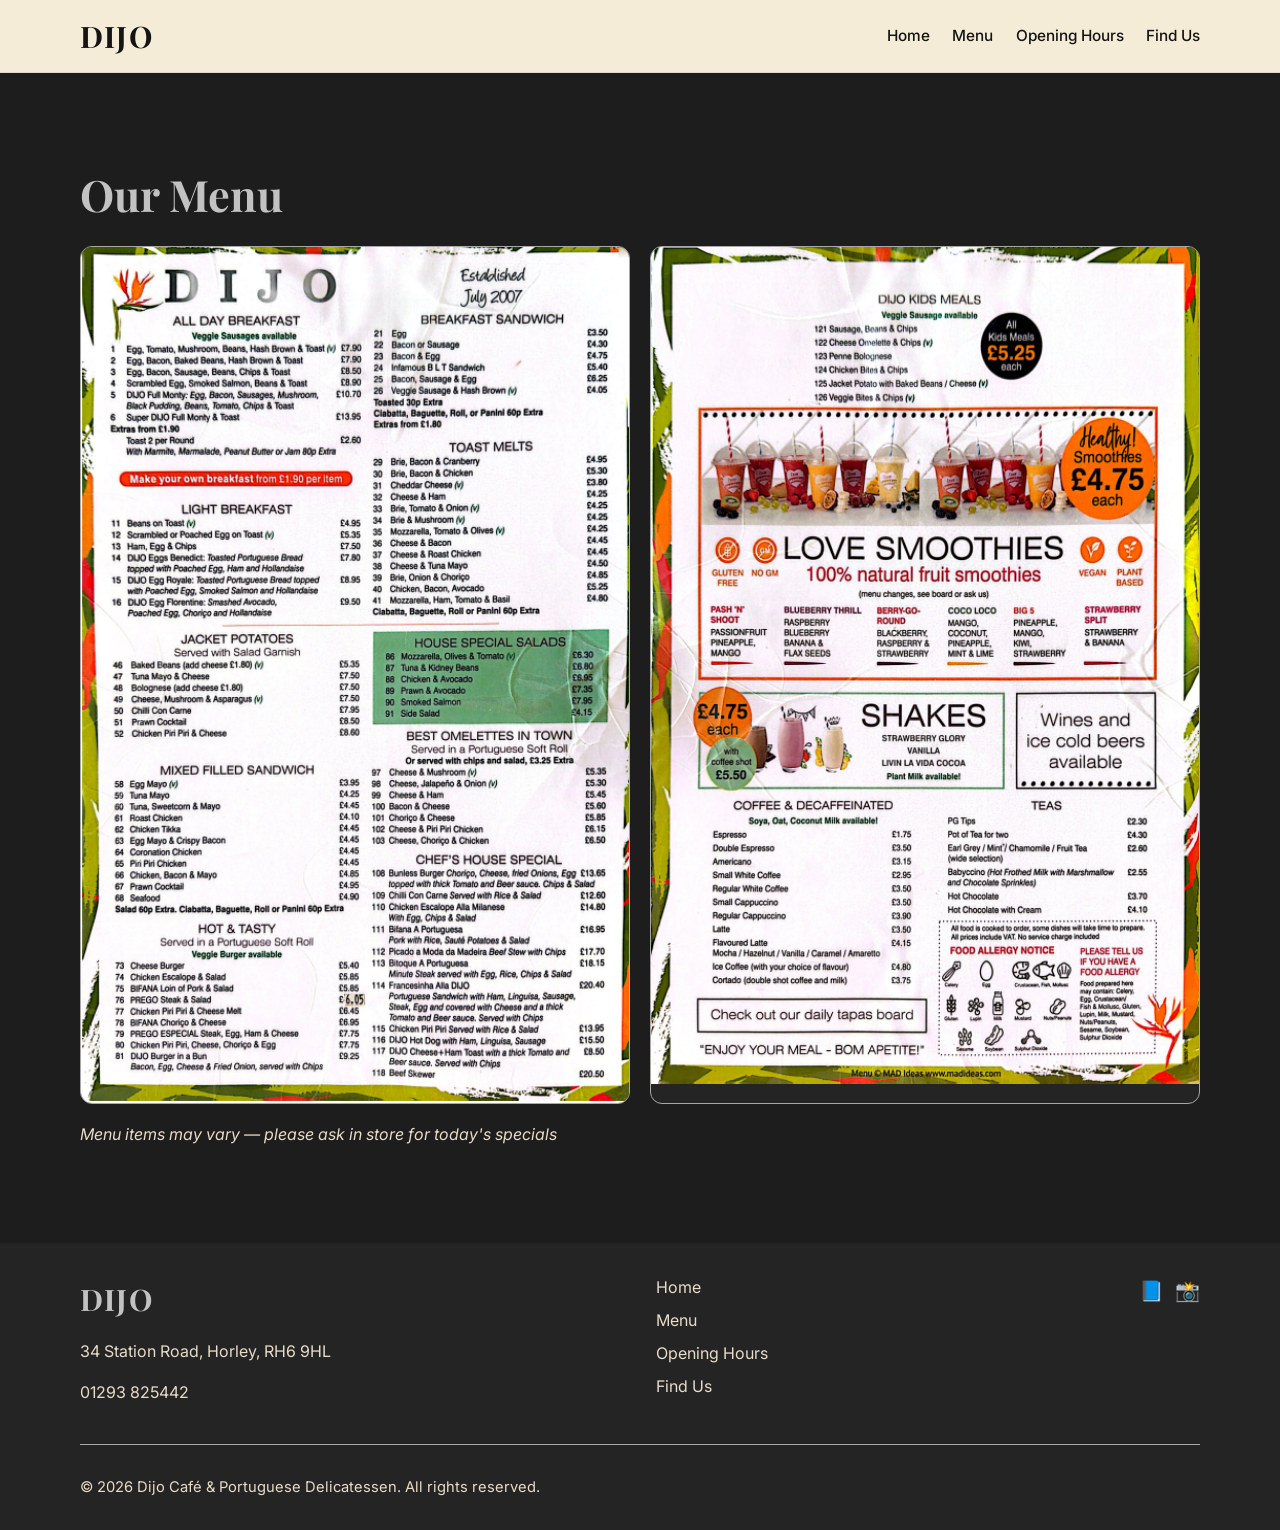
==== dijo/menu/index.html @ 08711d87 "Add files via upload" ====
<!doctype html>
<html lang="en">
  <head>
    <meta charset="UTF-8" />
    <meta name="viewport" content="width=device-width, initial-scale=1.0" />
    <title>Menu | DIJO Portuguese Cafe & Delicatessen</title>
    <meta name="description" content="View the full DIJO menu — breakfast, lunch, Portuguese specialities and more in Horley, Surrey." />
    <link rel="icon" href="../favicon.svg" type="image/svg+xml" />
    <link rel="preconnect" href="https://fonts.googleapis.com" />
    <link rel="preconnect" href="https://fonts.gstatic.com" crossorigin />
    <link href="https://fonts.googleapis.com/css2?family=Inter:wght@400;500;600;700&family=Playfair+Display:wght@600;700&display=swap" rel="stylesheet" />
    <link rel="stylesheet" href="../styles.css" />
  </head>
  <body>
    <header class="site-header">
      <nav class="navbar container" aria-label="Main navigation">
        <a href="../index.html" class="logo">DIJO</a>
        <button class="nav-toggle" aria-expanded="false" aria-controls="nav-menu" aria-label="Toggle navigation">
          <span></span><span></span><span></span>
        </button>
        <ul class="nav-links" id="nav-menu">
          <li><a href="../index.html">Home</a></li>
          <li><a href="./index.html" aria-current="page">Menu</a></li>
          <li><a href="../index.html#hours">Opening Hours</a></li>
          <li><a href="../index.html#find-us">Find Us</a></li>
        </ul>
      </nav>
    </header>

    <main>
      <section class="section menu-section fade-in-section" id="menu" aria-labelledby="menu-title">
        <div class="container">
          <h2 id="menu-title">Our Menu</h2>
          <div class="menu-scan-grid">
            <figure class="menu-scan">
              <img src="../images/menu1.png" alt="DIJO menu page 1" />
            </figure>
            <figure class="menu-scan">
              <img src="../images/menu2.png" alt="DIJO menu page 2" />
            </figure>
          </div>
          <p class="menu-note">Menu items may vary — please ask in store for today's specials</p>
        </div>
      </section>
    </main>

    <footer class="site-footer">
      <div class="container footer-grid">
        <div class="footer-brand">
          <a href="../index.html" class="logo">DIJO</a>
          <p>34 Station Road, Horley, RH6 9HL</p>
          <p>01293 825442</p>
        </div>
        <ul class="footer-links">
          <li><a href="../index.html">Home</a></li>
          <li><a href="./index.html" aria-current="page">Menu</a></li>
          <li><a href="../index.html#hours">Opening Hours</a></li>
          <li><a href="../index.html#find-us">Find Us</a></li>
        </ul>
        <div class="footer-socials">
          <a href="https://facebook.com/dijocafe" target="_blank" rel="noopener noreferrer" aria-label="Facebook">📘</a>
          <a href="https://instagram.com/dijocafe" target="_blank" rel="noopener noreferrer" aria-label="Instagram">📸</a>
        </div>
      </div>
      <div class="footer-bottom container">
        <p>© 2026 Dijo Café &amp; Portuguese Delicatessen. All rights reserved.</p>
      </div>
    </footer>

    <script src="../script.js"></script>
  </body>
</html>
---- dijo/styles.css ----
:root {
  --primary: #8b6040;
  --secondary: #242424;
  --accent: #f5f0e8;
  --background: #181818;
  --text: #e8dcc8;
  --heading: #c2c2c2;
  --border: #a8a8a8;
  --card: #242424;
  --button-text: #f5f0e8;
  --max-width: 1120px;
}

*,
*::before,
*::after {
  box-sizing: border-box;
}

html {
  scroll-behavior: smooth;
}

body {
  margin: 0;
  font-family: "Inter", sans-serif;
  color: var(--text);
  background: var(--background);
  line-height: 1.6;
}

h1,
h2,
h3 {
  margin-top: 0;
  color: var(--heading);
  font-family: "Playfair Display", serif;
  line-height: 1.2;
}

a {
  color: inherit;
  text-decoration: none;
}

.container {
  width: min(100% - 2.5rem, var(--max-width));
  margin-inline: auto;
}

.site-header {
  position: sticky;
  top: 0;
  z-index: 40;
  background: #f5ecd7;
  border-bottom: 1px solid rgba(20, 20, 20, 0.08);
}

.navbar {
  min-height: 4.5rem;
  display: flex;
  align-items: center;
  justify-content: space-between;
  gap: 1rem;
}

.logo {
  font-family: "Playfair Display", serif;
  font-size: 1.85rem;
  font-weight: 700;
  letter-spacing: 0.04em;
  color: #141414;
}

.nav-links {
  display: flex;
  list-style: none;
  gap: 1.4rem;
  margin: 0;
  padding: 0;
}

.nav-links a {
  font-weight: 500;
  font-size: 0.96rem;
  color: #141414;
  transition: color 0.2s ease;
}

.nav-links a:hover,
.nav-links a:focus-visible {
  color: var(--primary);
}

.nav-toggle {
  display: none;
  border: 0;
  background: transparent;
  flex-direction: column;
  gap: 0.24rem;
  padding: 0.2rem;
  cursor: pointer;
}

.nav-toggle span {
  width: 1.45rem;
  height: 0.13rem;
  background: #141414;
}

.hero {
  position: relative;
  overflow: hidden;
  padding: 0;
}

.hero-split {
  display: flex;
  flex-direction: column;
  min-height: calc(100vh - 4.5rem);
  min-height: calc(100dvh - 4.5rem);
}

.hero-panel--media {
  order: -1;
  flex: 1 1 42%;
  min-height: 280px;
  background: #f0e8d8;
  overflow: hidden;
}

.hero-image {
  width: 100%;
  height: 100%;
  min-height: inherit;
  object-fit: cover;
  object-position: center;
  display: block;
  image-rendering: auto;
}

.hero-image-placeholder {
  display: flex;
  align-items: center;
  justify-content: center;
  width: 100%;
  height: 100%;
  min-height: inherit;
  background: #e8dcc8;
  color: #8b6040;
  font-weight: 600;
  font-size: clamp(0.95rem, 2vw, 1.1rem);
  text-align: center;
  padding: 2rem;
}

.hero-panel--content {
  flex: 1 1 58%;
  display: flex;
  align-items: center;
  background: #1c1c1c;
  position: relative;
  z-index: 2;
  padding: 3rem clamp(1.25rem, 4vw, 4rem);
}

.hero-content {
  position: relative;
  z-index: 1;
  color: #f0e8d8;
  max-width: 640px;
}

.kicker {
  margin: 0 0 0.8rem;
  text-transform: uppercase;
  letter-spacing: 0.12em;
  font-size: 0.78rem;
  font-weight: 600;
  color: #c2c2c2;
}

.hero h1 {
  color: #f0e8d8;
  font-size: clamp(2rem, 4.3vw, 3.7rem);
  margin-bottom: 1rem;
}

.hero-subheading {
  color: #f0e8d8;
  font-size: clamp(1rem, 2vw, 1.2rem);
  max-width: 62ch;
  margin-bottom: 1.8rem;
}

.hero-actions {
  display: flex;
  gap: 0.9rem;
  flex-wrap: wrap;
}

.hero-panel--content .btn-secondary {
  color: #f0e8d8;
  border-color: rgba(240, 232, 216, 0.55);
}

@media (min-width: 900px) {
  .hero-split {
    flex-direction: row;
    align-items: stretch;
  }

  .hero-panel--media {
    order: 2;
    flex: 0 0 40%;
    min-height: auto;
  }

  .hero-panel--content {
    flex: 0 0 60%;
    clip-path: polygon(0 0, 100% 0, 88% 100%, 0 100%);
    padding: 4.5rem clamp(2rem, 5vw, 5rem);
    margin-right: -4%;
  }
}

.btn {
  display: inline-flex;
  align-items: center;
  justify-content: center;
  border-radius: 999px;
  font-weight: 600;
  padding: 0.72rem 1.35rem;
  border: 1px solid transparent;
  transition: transform 0.2s ease, box-shadow 0.2s ease, background-color 0.2s ease;
}

.btn:hover,
.btn:focus-visible {
  transform: translateY(-2px);
}

.btn-primary {
  background: var(--primary);
  color: var(--button-text);
  border-color: var(--primary);
}

.btn-secondary {
  background: transparent;
  color: var(--button-text);
  border-color: var(--border);
}

.section {
  padding: 5rem 0;
}

.section h2 {
  font-size: clamp(1.7rem, 3.5vw, 2.7rem);
  margin-bottom: 1.6rem;
}

.highlights {
  background: linear-gradient(180deg, #202020, var(--background));
}

.features-grid {
  display: grid;
  grid-template-columns: repeat(4, minmax(0, 1fr));
  gap: 1.2rem;
}

.feature-card {
  background: var(--card);
  border: 1px solid var(--border);
  border-radius: 14px;
  padding: 1.2rem;
  box-shadow: 0 8px 24px rgba(0, 0, 0, 0.05);
}

.feature-icon {
  font-size: 1.3rem;
}

.feature-card h3 {
  margin: 0.6rem 0 0.5rem;
  font-size: 1.18rem;
}

.menu-section {
  background: #1d1d1d;
  padding-top: 6rem;
}

.menu-grid {
  display: grid;
  grid-template-columns: repeat(2, minmax(0, 1fr));
  gap: 1rem;
}

.menu-scan-grid {
  display: grid;
  grid-template-columns: repeat(2, minmax(0, 1fr));
  gap: 1.2rem;
}

.menu-scan {
  margin: 0;
  border-radius: 12px;
  overflow: hidden;
  border: 1px solid var(--border);
  background: var(--card);
}

.menu-scan img {
  width: 100%;
  height: auto;
  display: block;
}

.menu-scan-placeholder {
  display: flex;
  align-items: center;
  justify-content: center;
  min-height: 420px;
  padding: 2rem;
  text-align: center;
  background: #e8dcc8;
  color: #8b6040;
  font-weight: 600;
  font-size: clamp(0.95rem, 2vw, 1.1rem);
}

.menu-card {
  background: var(--card);
  border-radius: 12px;
  border-left: 5px solid var(--primary);
  padding: 1rem 1rem 1rem 1.2rem;
  box-shadow: 0 6px 22px rgba(0, 0, 0, 0.04);
}

.menu-card h3 {
  margin-bottom: 0.35rem;
}

.menu-items {
  list-style: none;
  margin: 0;
  padding: 0;
}

.menu-item {
  display: grid;
  grid-template-columns: 2.2rem 1fr auto;
  gap: 0.35rem 0.75rem;
  padding: 0.5rem 0;
  border-bottom: 1px dashed rgba(168, 168, 168, 0.35);
  align-items: start;
}

.menu-item:last-child {
  border-bottom: 0;
}

.menu-item--no-num {
  grid-template-columns: 1fr auto;
}

.menu-num {
  font-weight: 600;
  color: var(--heading);
}

.menu-name {
  min-width: 0;
}

.menu-price {
  font-weight: 600;
  color: var(--heading);
  white-space: nowrap;
  text-align: right;
}

.veg-label {
  display: inline-block;
  font-size: 0.62rem;
  font-weight: 700;
  color: #1f4d1f;
  background: #b8ddb8;
  border-radius: 3px;
  padding: 0.1rem 0.32rem;
  margin-left: 0.25rem;
  vertical-align: middle;
  line-height: 1.3;
}

.menu-extra {
  margin: 0.7rem 0 0;
  font-size: 0.9rem;
  font-style: italic;
  color: var(--text);
}

.menu-subtitle {
  margin-top: 0;
  margin-bottom: 0.6rem;
  font-size: 0.92rem;
  color: var(--text);
}

.menu-note {
  margin-top: 1.1rem;
  font-style: italic;
  color: var(--text);
}

.gallery-section {
  background: #181818;
}

.gallery-section h2 {
  color: #c2c2c2;
}

.gallery-grid {
  display: grid;
  grid-template-columns: repeat(3, minmax(0, 1fr));
  gap: 1rem;
}

.gallery-item {
  margin: 0;
  overflow: hidden;
  border-radius: 12px;
  border: 1px solid var(--border);
  aspect-ratio: 3 / 2;
}

.gallery-item img {
  width: 100%;
  height: 100%;
  object-fit: cover;
  display: block;
  transition: transform 0.45s ease;
}

.gallery-item:hover img,
.gallery-item:focus-within img {
  transform: scale(1.08);
}

.gallery-note {
  margin-top: 1.2rem;
  text-align: center;
  color: var(--text);
}

.gallery-note a {
  color: var(--heading);
  font-weight: 600;
}

.reviews-section {
  background: #1c1c1c;
}

.reviews-track {
  display: flex;
  gap: 1rem;
  overflow-x: auto;
  scroll-snap-type: x mandatory;
  padding-bottom: 0.5rem;
  scrollbar-width: thin;
  scrollbar-color: var(--border) transparent;
}

.review-card {
  flex: 0 0 min(85vw, 320px);
  scroll-snap-align: start;
  background: #242424;
  border: 1px solid var(--border);
  border-radius: 12px;
  padding: 1.2rem;
  color: var(--text);
  display: flex;
  flex-direction: column;
}

.review-stars {
  color: #d4a843;
  letter-spacing: 0.08em;
  font-size: 1rem;
  margin-bottom: 0.7rem;
}

.review-text {
  margin: 0 0 1rem;
  flex: 1;
  font-size: 0.96rem;
  line-height: 1.65;
}

.review-author {
  margin: 0 0 0.8rem;
  font-weight: 600;
  color: var(--heading);
  font-size: 0.9rem;
}

.review-badge {
  align-self: flex-start;
  font-size: 0.72rem;
  font-weight: 700;
  text-transform: uppercase;
  letter-spacing: 0.05em;
  border-radius: 999px;
  padding: 0.25rem 0.65rem;
  border: 1px solid var(--border);
}

.review-badge--google {
  color: #4285f4;
  background: rgba(66, 133, 244, 0.12);
}

.review-badge--tripadvisor {
  color: #00af87;
  background: rgba(0, 175, 135, 0.12);
}

.review-actions {
  display: flex;
  flex-wrap: wrap;
  gap: 0.75rem;
  margin-top: 1.4rem;
}

.badge-btn {
  display: inline-flex;
  align-items: center;
  justify-content: center;
  padding: 0.7rem 1.2rem;
  border-radius: 999px;
  border: 1px solid var(--border);
  background: #242424;
  color: var(--text);
  font-weight: 600;
  font-size: 0.92rem;
  transition: background-color 0.2s ease, color 0.2s ease, border-color 0.2s ease;
}

.badge-btn:hover,
.badge-btn:focus-visible {
  background: var(--primary);
  border-color: var(--primary);
  color: var(--button-text);
}

.decorative-divider {
  width: 120px;
  height: 10px;
  margin: 0.5rem 0 1.3rem;
  border-radius: 99px;
  background:
    repeating-linear-gradient(
      45deg,
      var(--primary) 0,
      var(--primary) 8px,
      var(--border) 8px,
      var(--border) 16px
    );
}

.hours-card {
  max-width: 720px;
  background: var(--card);
  border: 1px solid var(--border);
  border-radius: 14px;
  padding: 1rem;
}

.hours-card table {
  width: 100%;
  border-collapse: collapse;
}

.hours-card tr {
  border-bottom: 1px dashed var(--border);
}

.hours-card tr:last-child {
  border-bottom: 0;
}

.hours-card th,
.hours-card td {
  padding: 0.72rem;
  text-align: left;
}

.hours-card tr.today {
  background: rgba(139, 96, 64, 0.28);
}

.hours-card tr.today th,
.hours-card tr.today td {
  font-weight: 700;
  color: var(--heading);
}

.hours-note {
  margin: 0.9rem 0 0;
  font-size: 0.95rem;
}

.find-section {
  background: #1b1b1b;
}

.address {
  margin-top: -0.7rem;
  margin-bottom: 1.4rem;
  font-weight: 600;
}

.find-grid {
  display: grid;
  grid-template-columns: 1.5fr 1fr;
  gap: 1.1rem;
}

.map-wrap iframe {
  width: 100%;
  min-height: 350px;
  border: 0;
  border-radius: 12px;
}

.contact-points {
  list-style: none;
  margin: 0;
  padding: 0;
  display: grid;
  gap: 0.85rem;
  align-content: start;
}

.contact-points li {
  background: var(--card);
  border-radius: 10px;
  border: 1px solid var(--border);
  padding: 0.8rem;
}

.point-icon {
  margin-right: 0.4rem;
}

.contact-form {
  max-width: 680px;
  display: grid;
  gap: 0.65rem;
}

.contact-form label {
  font-weight: 600;
  color: var(--heading);
}

.contact-form input,
.contact-form textarea {
  width: 100%;
  border: 1px solid var(--border);
  border-radius: 8px;
  padding: 0.72rem;
  font: inherit;
  color: var(--text);
  background: var(--card);
}

.contact-form input:focus,
.contact-form textarea:focus {
  outline: 2px solid rgba(139, 96, 64, 0.45);
  border-color: var(--primary);
}

.social-note {
  margin-top: 1rem;
}

.social-note a {
  color: var(--primary);
  font-weight: 600;
}

.site-footer {
  background: var(--secondary);
  color: var(--text);
  padding-top: 2rem;
}

.site-footer .logo {
  color: var(--heading);
}

.footer-grid {
  display: grid;
  grid-template-columns: 1.2fr 1fr auto;
  gap: 1.1rem;
  align-items: start;
}

.footer-links {
  list-style: none;
  margin: 0;
  padding: 0;
  display: grid;
  gap: 0.45rem;
}

.footer-links a:hover,
.footer-links a:focus-visible {
  color: var(--heading);
}

.footer-socials {
  display: flex;
  gap: 0.7rem;
  font-size: 1.25rem;
}

.footer-bottom {
  border-top: 1px solid var(--border);
  margin-top: 1.4rem;
  padding: 1rem 0;
  font-size: 0.92rem;
}

.fade-in-section {
  opacity: 0;
  transform: translateY(18px);
  transition: opacity 0.7s ease, transform 0.7s ease;
}

.fade-in-section.is-visible {
  opacity: 1;
  transform: translateY(0);
}

@media (max-width: 980px) {
  .features-grid {
    grid-template-columns: repeat(2, minmax(0, 1fr));
  }

  .gallery-grid {
    grid-template-columns: repeat(2, minmax(0, 1fr));
  }

  .menu-grid,
  .menu-scan-grid {
    grid-template-columns: 1fr;
  }

  .find-grid {
    grid-template-columns: 1fr;
  }

  .footer-grid {
    grid-template-columns: 1fr 1fr;
  }

  .footer-socials {
    grid-column: span 2;
  }
}

@media (min-width: 981px) {
  .reviews-track {
    display: grid;
    grid-template-columns: repeat(3, minmax(0, 1fr));
    overflow-x: visible;
    scroll-snap-type: none;
  }

  .review-card {
    flex: initial;
  }
}

@media (max-width: 760px) {
  .navbar {
    position: relative;
  }

  .nav-toggle {
    display: flex;
  }

  .nav-links {
    position: absolute;
    right: 0;
    top: calc(100% + 0.5rem);
    background: #f5ecd7;
    border: 1px solid rgba(20, 20, 20, 0.12);
    border-radius: 10px;
    width: min(240px, 90vw);
    padding: 0.9rem;
    display: none;
    flex-direction: column;
    gap: 0.7rem;
    box-shadow: 0 12px 30px rgba(0, 0, 0, 0.1);
  }

  .nav-links.open {
    display: flex;
  }

  .section {
    padding: 4rem 0;
  }

  .features-grid {
    grid-template-columns: 1fr;
  }

  .gallery-grid {
    grid-template-columns: 1fr;
  }

  .footer-grid {
    grid-template-columns: 1fr;
  }

  .footer-socials {
    grid-column: auto;
  }
}
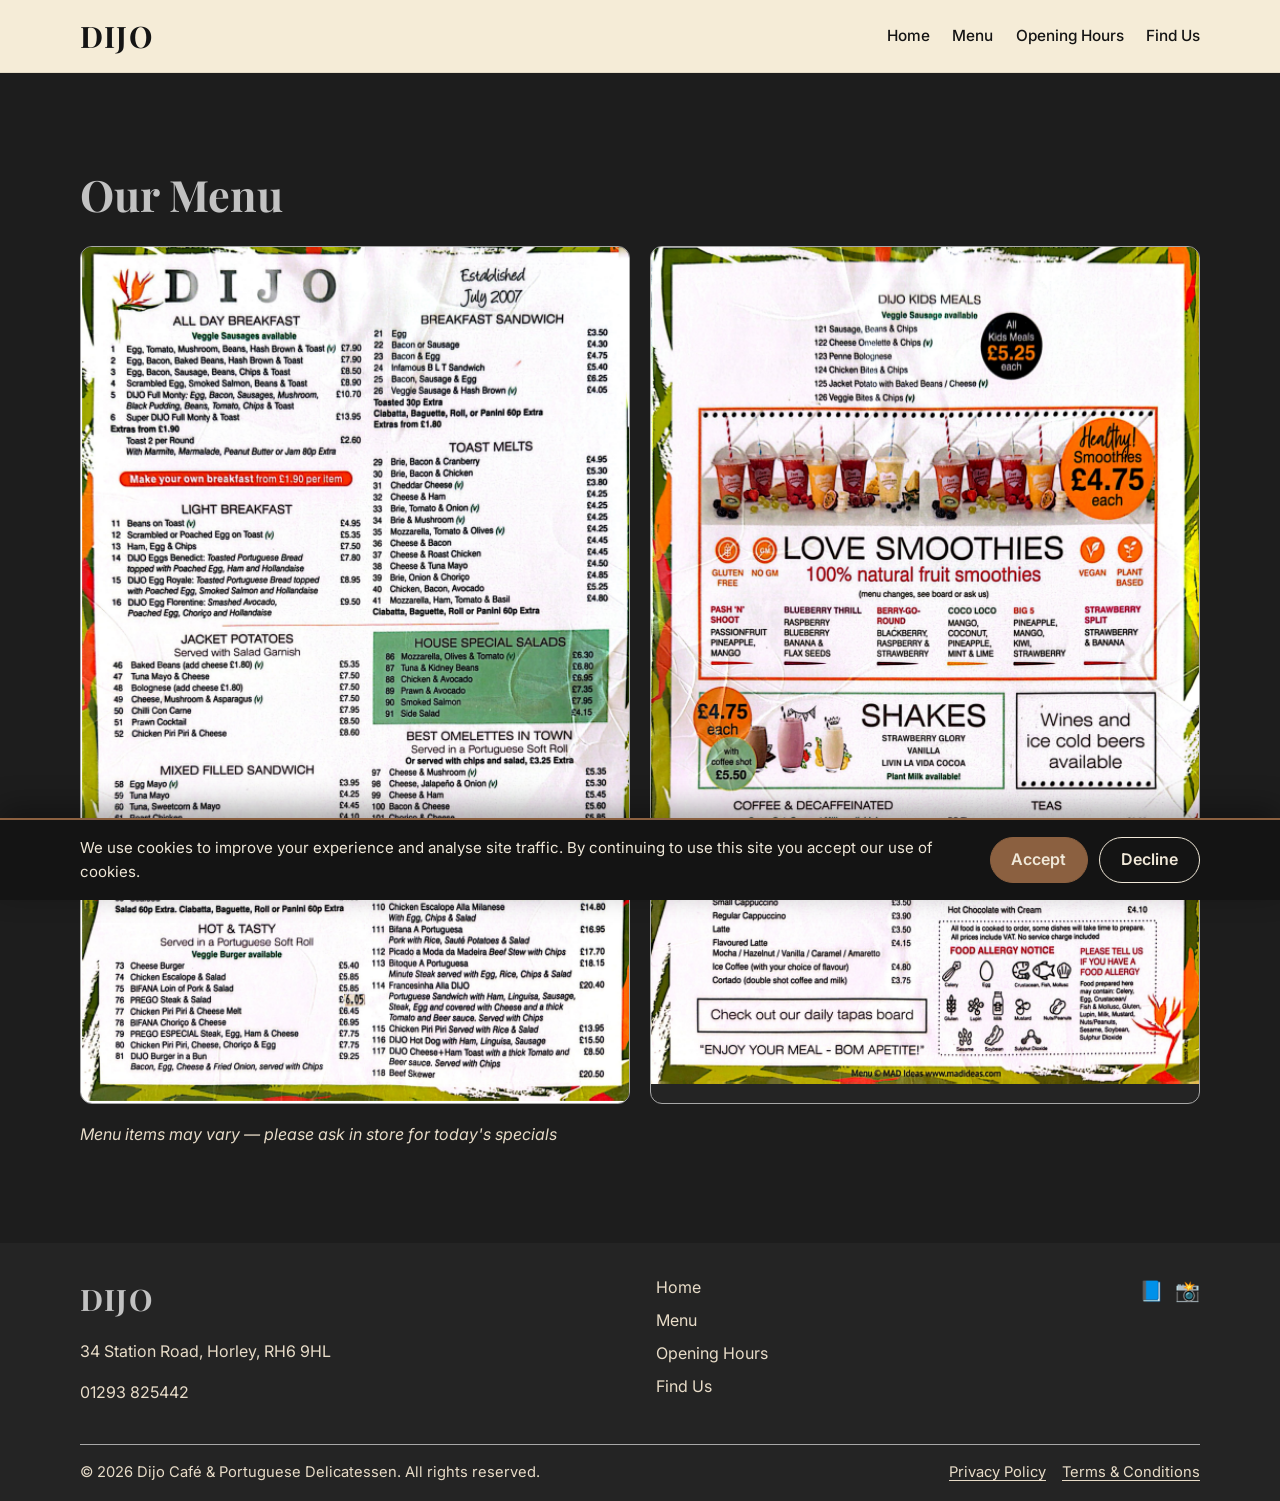
==== commit 87526f27: "Add privacy, terms and 404 pages, cookie consent with GA4, social meta tags, robots.txt and sitemap " ====
--- a/dijo/menu/index.html
+++ b/dijo/menu/index.html
@@ -3,8 +3,39 @@
   <head>
     <meta charset="UTF-8" />
     <meta name="viewport" content="width=device-width, initial-scale=1.0" />
+    <!-- Google Analytics -->
+    <script>
+      window.dataLayer = window.dataLayer || [];
+      function gtag(){dataLayer.push(arguments);}
+      function loadGoogleAnalytics() {
+        var measurementId = 'G-RVVZZP04G8';
+        if (window.gaLoaded) return;
+        window.gaLoaded = true;
+        var script = document.createElement('script');
+        script.async = true;
+        script.src = 'https://www.googletagmanager.com/gtag/js?id=' + measurementId;
+        document.head.appendChild(script);
+        gtag('js', new Date());
+        gtag('config', measurementId);
+      }
+      if (document.cookie.split('; ').indexOf('dijo_cookie_consent=accepted') !== -1) {
+        loadGoogleAnalytics();
+      }
+    </script>
     <title>Menu | DIJO Portuguese Cafe & Delicatessen</title>
     <meta name="description" content="View the full DIJO menu — breakfast, lunch, Portuguese specialities and more in Horley, Surrey." />
+    <meta property="og:site_name" content="DIJO Café &amp; Delicatessen" />
+    <meta property="og:title" content="Menu | DIJO Portuguese Café &amp; Delicatessen | Horley, Surrey" />
+    <meta property="og:description" content="View the full DIJO menu — breakfast, lunch, Portuguese specialities and more in Horley, Surrey." />
+    <meta property="og:image" content="https://dijocafe.co.uk/images/og-preview.png" />
+    <meta property="og:image:width" content="1200" />
+    <meta property="og:image:height" content="630" />
+    <meta property="og:type" content="website" />
+    <meta property="og:url" content="https://dijocafe.co.uk/menu/" />
+    <meta name="twitter:card" content="summary_large_image" />
+    <meta name="twitter:title" content="DIJO Café &amp; Delicatessen | Horley, Surrey" />
+    <meta name="twitter:description" content="Authentic Portuguese café and delicatessen in Horley, Surrey. Freshly made food, exceptional coffee and a warm welcome. Open 7 days a week." />
+    <meta name="twitter:image" content="https://dijocafe.co.uk/images/og-preview.png" />
     <link rel="icon" href="../favicon.svg" type="image/svg+xml" />
     <link rel="preconnect" href="https://fonts.googleapis.com" />
     <link rel="preconnect" href="https://fonts.gstatic.com" crossorigin />
@@ -64,6 +95,10 @@
       </div>
       <div class="footer-bottom container">
         <p>© 2026 Dijo Café &amp; Portuguese Delicatessen. All rights reserved.</p>
+        <ul class="footer-legal">
+          <li><a href="../privacy.html">Privacy Policy</a></li>
+          <li><a href="../terms.html">Terms &amp; Conditions</a></li>
+        </ul>
       </div>
     </footer>
 
--- a/dijo/styles.css
+++ b/dijo/styles.css
@@ -658,34 +658,6 @@
   margin-right: 0.4rem;
 }
 
-.contact-form {
-  max-width: 680px;
-  display: grid;
-  gap: 0.65rem;
-}
-
-.contact-form label {
-  font-weight: 600;
-  color: var(--heading);
-}
-
-.contact-form input,
-.contact-form textarea {
-  width: 100%;
-  border: 1px solid var(--border);
-  border-radius: 8px;
-  padding: 0.72rem;
-  font: inherit;
-  color: var(--text);
-  background: var(--card);
-}
-
-.contact-form input:focus,
-.contact-form textarea:focus {
-  outline: 2px solid rgba(139, 96, 64, 0.45);
-  border-color: var(--primary);
-}
-
 .social-note {
   margin-top: 1rem;
 }
@@ -736,6 +708,165 @@
   margin-top: 1.4rem;
   padding: 1rem 0;
   font-size: 0.92rem;
+  display: flex;
+  flex-wrap: wrap;
+  align-items: center;
+  justify-content: space-between;
+  gap: 0.5rem 1.2rem;
+}
+
+.footer-bottom p {
+  margin: 0;
+}
+
+.footer-legal {
+  list-style: none;
+  margin: 0;
+  padding: 0;
+  display: flex;
+  flex-wrap: wrap;
+  gap: 1rem;
+}
+
+.footer-legal a {
+  text-decoration: underline;
+  text-underline-offset: 0.2em;
+}
+
+.footer-legal a:hover,
+.footer-legal a:focus-visible {
+  color: var(--heading);
+}
+
+.legal-section {
+  background: #1b1b1b;
+  padding-top: 6rem;
+}
+
+.legal-content {
+  max-width: 760px;
+}
+
+.legal-updated {
+  margin-top: -0.8rem;
+  margin-bottom: 2rem;
+  font-size: 0.92rem;
+  font-style: italic;
+}
+
+.legal-content h3 {
+  margin: 2rem 0 0.6rem;
+  font-size: 1.3rem;
+}
+
+.legal-content ul {
+  padding-left: 1.2rem;
+}
+
+.legal-content li {
+  margin-bottom: 0.35rem;
+}
+
+.legal-content a {
+  color: var(--primary);
+  font-weight: 600;
+  text-decoration: underline;
+  text-underline-offset: 0.2em;
+}
+
+.legal-content a:hover,
+.legal-content a:focus-visible {
+  color: var(--heading);
+}
+
+.error-section {
+  background: #141414;
+  min-height: calc(100vh - 4.5rem);
+  min-height: calc(100dvh - 4.5rem);
+  display: flex;
+  align-items: center;
+  text-align: center;
+}
+
+.error-code {
+  margin: 0;
+  font-family: "Playfair Display", serif;
+  font-size: clamp(6rem, 22vw, 11rem);
+  font-weight: 700;
+  line-height: 1;
+  color: #8b6040;
+}
+
+.error-section h1 {
+  color: #f0e8d8;
+  font-size: clamp(1.8rem, 4vw, 2.6rem);
+  margin: 1rem 0 0.8rem;
+}
+
+.error-text {
+  color: #f0e8d8;
+  max-width: 48ch;
+  margin: 0 auto 2rem;
+}
+
+.error-section .hero-actions {
+  justify-content: center;
+}
+
+.cookie-banner {
+  position: fixed;
+  left: 0;
+  right: 0;
+  bottom: 0;
+  z-index: 100;
+  background: #141414;
+  color: #f0e8d8;
+  border-top: 2px solid #8b6040;
+  box-shadow: 0 -10px 30px rgba(0, 0, 0, 0.35);
+  padding: 1rem 0;
+}
+
+.cookie-banner[hidden] {
+  display: none;
+}
+
+.cookie-banner-inner {
+  display: flex;
+  flex-wrap: wrap;
+  align-items: center;
+  justify-content: space-between;
+  gap: 0.9rem 1.5rem;
+}
+
+.cookie-banner p {
+  margin: 0;
+  flex: 1 1 420px;
+  font-size: 0.94rem;
+}
+
+.cookie-actions {
+  display: flex;
+  gap: 0.7rem;
+  flex-wrap: wrap;
+}
+
+.cookie-actions .btn {
+  font: inherit;
+  font-weight: 600;
+  cursor: pointer;
+  padding: 0.6rem 1.3rem;
+}
+
+.cookie-accept {
+  background: #8b6040;
+  border-color: #8b6040;
+  color: #f0e8d8;
+}
+
+.cookie-decline {
+  background: transparent;
+  border-color: #f0e8d8;
+  color: #f0e8d8;
 }
 
 .fade-in-section {
